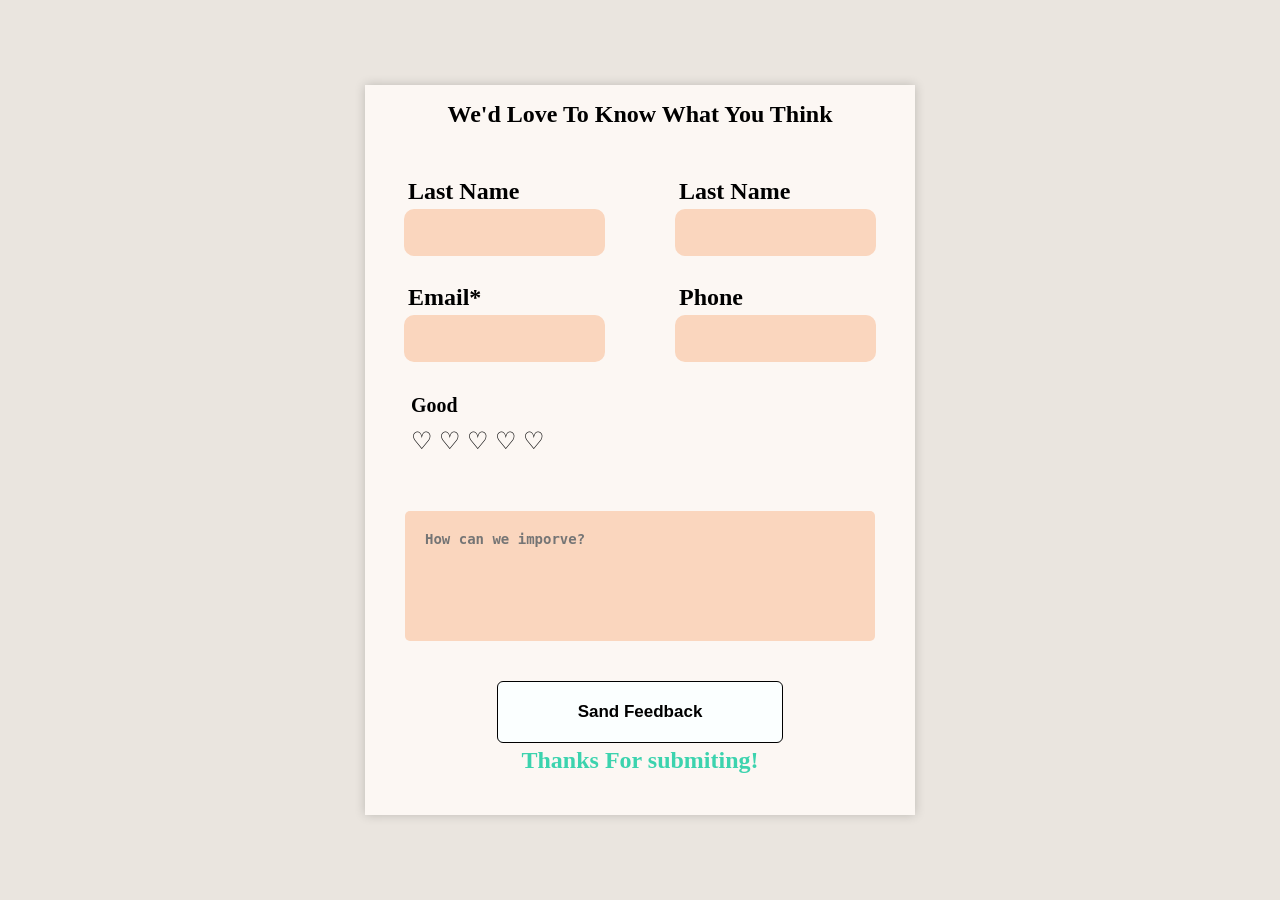
==== PROJECT-3 SIMPLE FEEDBACK FORM/index.html @ 8387f2f4 "yet to make it responsive" ====
<!DOCTYPE html>
<html lang="en">
<head>
    <meta charset="UTF-8">
    <meta name="viewport" content="width=device-width, initial-scale=1.0">
    <title>Feedback Form!</title>
    <link rel="stylesheet" href="style.css">
</head>
<body>
    <div class="feedback">
        <h4>we'd love to know what you think</h4>
        <div class="grid1">
            <div class="box">
            <p>Last Name</p>
            <input type="text" id="fn" required>
        </div>
        <div class="box">
            <p>Last Name</p>
        <input type="text" id="ln" required>
        </div>
        <div class="box">
            <p>Email*</p>
            <input type="text" id="email" required>
        </div>
        <div class="box">
            <p>Phone</p>
            <input type="text" id="ph" required>
        </div>
        </div>

        <section>
        <!-- 2. Rating section -->
        <div class="rating">
        <h5>Good</h5>
            <span onclick="this.style.color='red'">♡</span>
            <span onclick="this.style.color='red'">♡</span>
            <span onclick="this.style.color='red'">♡</span>
            <span onclick="this.style.color='red'">♡</span>
            <span onclick="this.style.color='red'">♡</span>
        </div>
        </section>

        <!-- 3. Comment-area -->
         <div class="feedback-area">
            <textarea   name="" id="comment" placeholder="How can we imporve?"></textarea>

         </div>

         <!-- Submit -->
          <div class="submit">
            <button>Sand Feedback</button>
            <p class="ty-p">Thanks For submiting!</p>
          </div>
    </div>
</body>
</html>
---- PROJECT-3 SIMPLE FEEDBACK FORM/style.css ----
*{
    padding: 0;
    margin: 0;
    box-sizing: border-box;
}
/* VARIABLES */
:root{
    --bg-color:#EAE5DF;
    --pr-color:#FCF7F3;
    --box-color:#FAD6BE;
}

body{
    background-color: var(--bg-color);
    font-size: 1.5rem;
    height: 100vh;
    display: flex;
    justify-content: center;
    align-items: center;
}


.feedback{
    height: 730px;
    width: 550px;
    background-color: var(--pr-color);
    box-shadow: 0 0 10px rgba(0, 0, 0, 0.193);
    margin: 5px;
}

h4{
    text-align: center;
    padding: 1rem;
    margin-bottom: 30px;
    text-transform: capitalize;
}

.grid1{
    display: grid;
    grid-template-columns: 1fr 1fr;
    margin: 1rem;
    gap: 1em;
    justify-items: center;
    box-shadow: 1px ;
    
}
input{
    border: none;
    background-color: var(--box-color);
    padding: 1rem;
    border-radius: 10px;
}

p{
    padding: 0.25rem;
    font-weight: 550;
}

.rating{
    margin: 0px 30px;
}

span{
    cursor: pointer;
}

section{
    margin: 1rem;
    padding: 1rem 0px;
}
h5{
    margin-bottom: 10px;
}

.feedback-area{
    margin: 40px;
    height: 130px;
}

textarea{
    height: 100%;
    width: 100%;
    padding: 20px;
    resize: none;
    border: none;
    background-color: var(--box-color);
    border-radius: 5px;
}

textarea::placeholder {
  font-size: 14px;
  font-weight: bold;
}

.submit{
    display: flex;
    flex-flow: column;
    justify-content: center;
    align-items: center;
}

.submit button{
    background-color: #FBFFFF;
    border: 1px solid black;
    padding: 20px 80px;
    cursor: pointer;
    border-radius: 6px;
    font-size: 17px;
    font-weight: 600;
}


.ty-p{
    color: #3CD3AE;
}
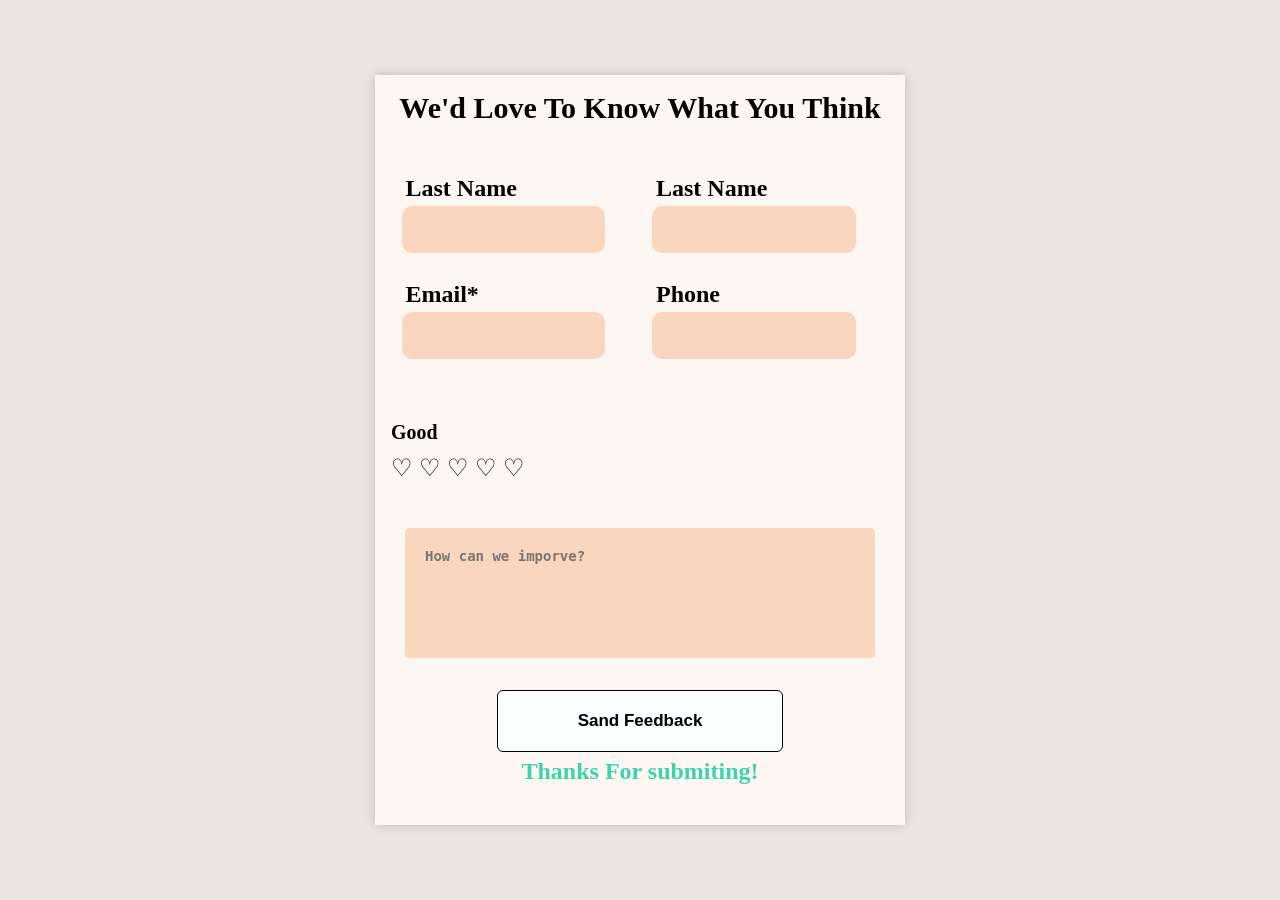
==== commit 4184410d: "95% responsiveness complete" ====
--- a/PROJECT-3 SIMPLE FEEDBACK FORM/index.html
+++ b/PROJECT-3 SIMPLE FEEDBACK FORM/index.html
@@ -7,7 +7,7 @@
     <link rel="stylesheet" href="style.css">
 </head>
 <body>
-    <div class="feedback">
+    <div class="feedback-container">
         <h4>we'd love to know what you think</h4>
         <div class="grid1">
             <div class="box">
@@ -48,7 +48,7 @@
 
          <!-- Submit -->
           <div class="submit">
-            <button>Sand Feedback</button>
+            <button class="snd-fb-btn">Sand Feedback</button>
             <p class="ty-p">Thanks For submiting!</p>
           </div>
     </div>
--- a/PROJECT-3 SIMPLE FEEDBACK FORM/style.css
+++ b/PROJECT-3 SIMPLE FEEDBACK FORM/style.css
@@ -20,12 +20,12 @@
 }
 
 
-.feedback{
-    height: 730px;
-    width: 550px;
+.feedback-container{
+    height: 750px;
+    width: min(530px,90%);
     background-color: var(--pr-color);
     box-shadow: 0 0 10px rgba(0, 0, 0, 0.193);
-    margin: 5px;
+    margin: 10px;
 }
 
 h4{
@@ -33,15 +33,16 @@
     padding: 1rem;
     margin-bottom: 30px;
     text-transform: capitalize;
+    font-size: clamp(10px,5vw,30px);
 }
 
 .grid1{
     display: grid;
     grid-template-columns: 1fr 1fr;
-    margin: 1rem;
+    margin: 0px auto;
     gap: 1em;
-    justify-items: center;
     box-shadow: 1px ;
+    width: max(100px,90%)
     
 }
 input{
@@ -49,6 +50,7 @@
     background-color: var(--box-color);
     padding: 1rem;
     border-radius: 10px;
+    width: 90%;
 }
 
 p{
@@ -57,7 +59,7 @@
 }
 
 .rating{
-    margin: 0px 30px;
+    margin-top: 30px;
 }
 
 span{
@@ -107,9 +109,92 @@
     border-radius: 6px;
     font-size: 17px;
     font-weight: 600;
+    margin: 2px;
+}
+
+.feedback-area{
+    margin: 30px;
 }
 
 
 .ty-p{
     color: #3CD3AE;
-}+}
+
+@media screen  and (max-width:525px) {
+    .grid1{
+        grid-template-columns: 1fr;
+        justify-items: center;
+        align-items: center;
+        gap: 0.75em;
+        height: 223px;
+
+    }
+
+    input{
+        padding: 0.50rem;
+        margin: auto;
+        width: min(300px);
+    }
+
+    p{
+        font-size: 16px;
+    }
+
+    h4{
+        margin: 0px;
+    }
+    .grid1{
+        justify-content: center;
+        align-items: center;
+    }
+    
+    section{
+        margin-bottom: 0px;
+    }
+
+    .feedback-area{
+        margin-top: 0px;
+        margin-bottom: 0px;
+    }
+
+    
+    
+    .submit button{
+        margin: 22px;
+        padding: 18px;
+        margin: 28px 0px 22px 0px;
+    }
+
+}
+
+
+
+
+@media screen and (max-height:715px){
+    .feedback-container{
+        height: 600px;
+    }
+
+    .grid1{
+        gap: 0.25em;
+    }
+
+    .rating{
+        margin: 0px;
+    }
+
+    #comment{
+        height: 75px;
+    }
+
+    .feedback-area{
+        height: 67px;
+    }
+
+    .snd-fb-btn{
+        width: 71%;
+    }
+
+   
+}
